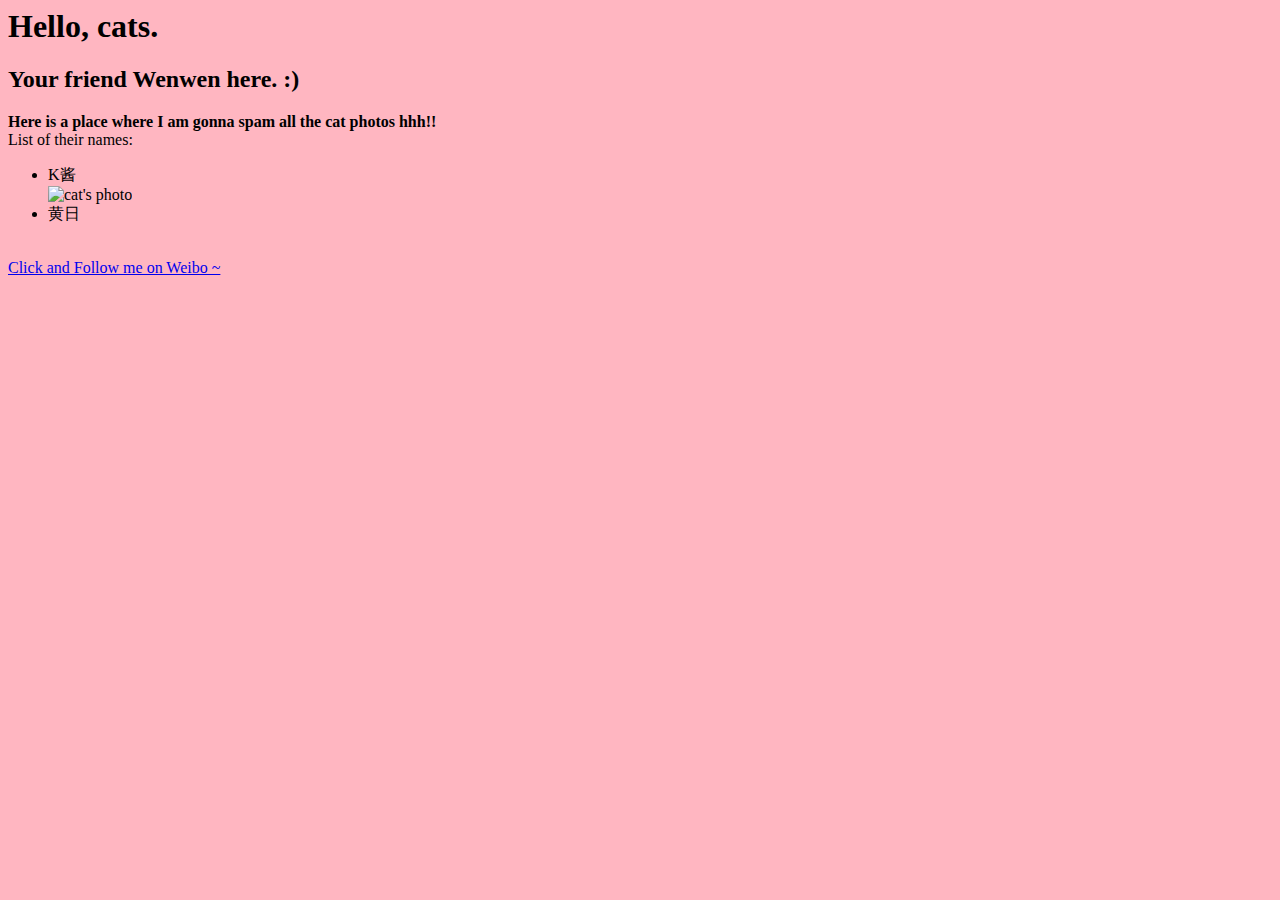
==== index.html @ dc43f4af "add a test index file" ====
<html>


  <head>
    <title> Meow The Prisident </title>
  </head>

  <body style = "background-color:#FFB6C1">
    <h1> Hello, cats. </h1>
    <h2> Your friend Wenwen here. :) </h2>

    <pr><b>Here is a place where I am gonna spam all the cat photos hhh!!</b>
    <br /> List of their names:
    <ul>
      <li>K酱</li>
      <img src="http://www.enpro-sh.com/uploads/allimg/170516/0G21H355-0.jpg" alt = "cat's photo">
      <li>黄日</li>
    </ul>
    <br /><a href="https://www.weibo.com/sicajessica/profile?rightmod=1&wvr=6&mod=personinfo" title="Wenwen's Weibo">Click and Follow me on Weibo ~</a></pr>
  </body>



</html>
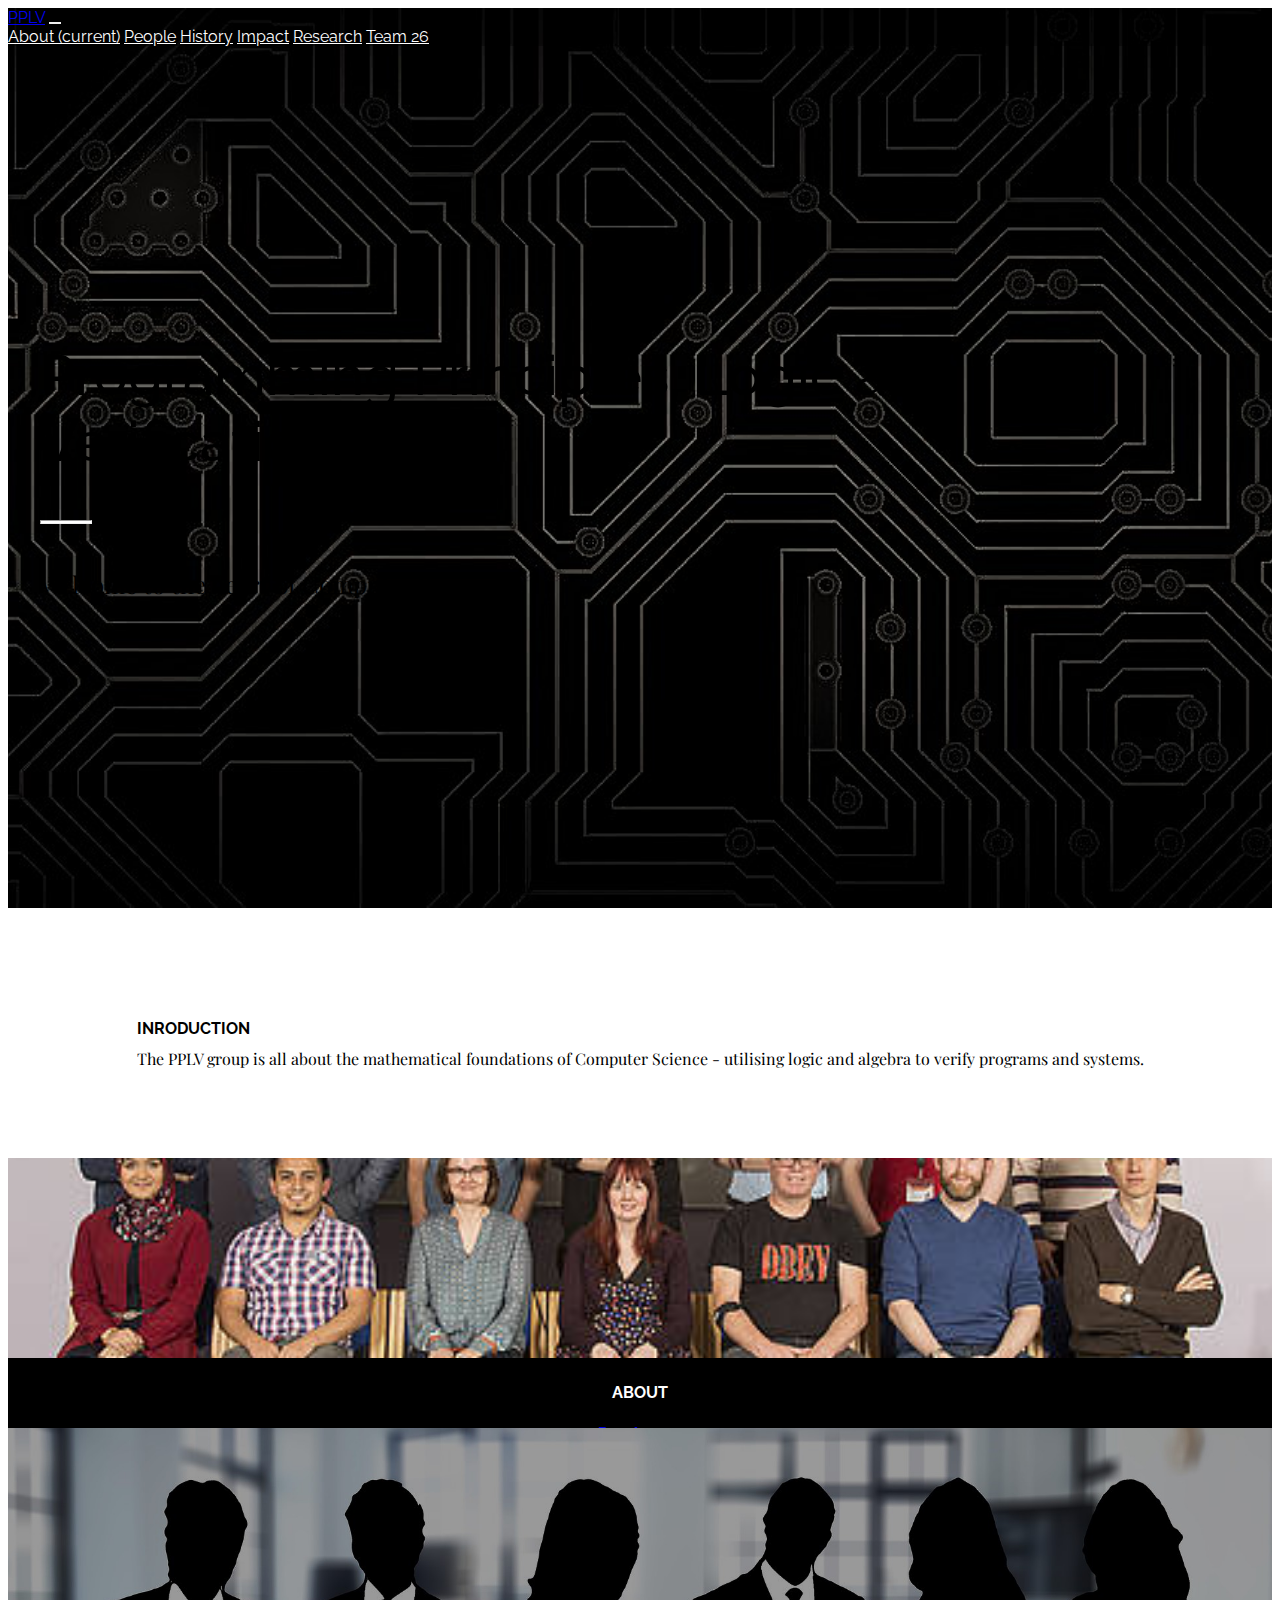
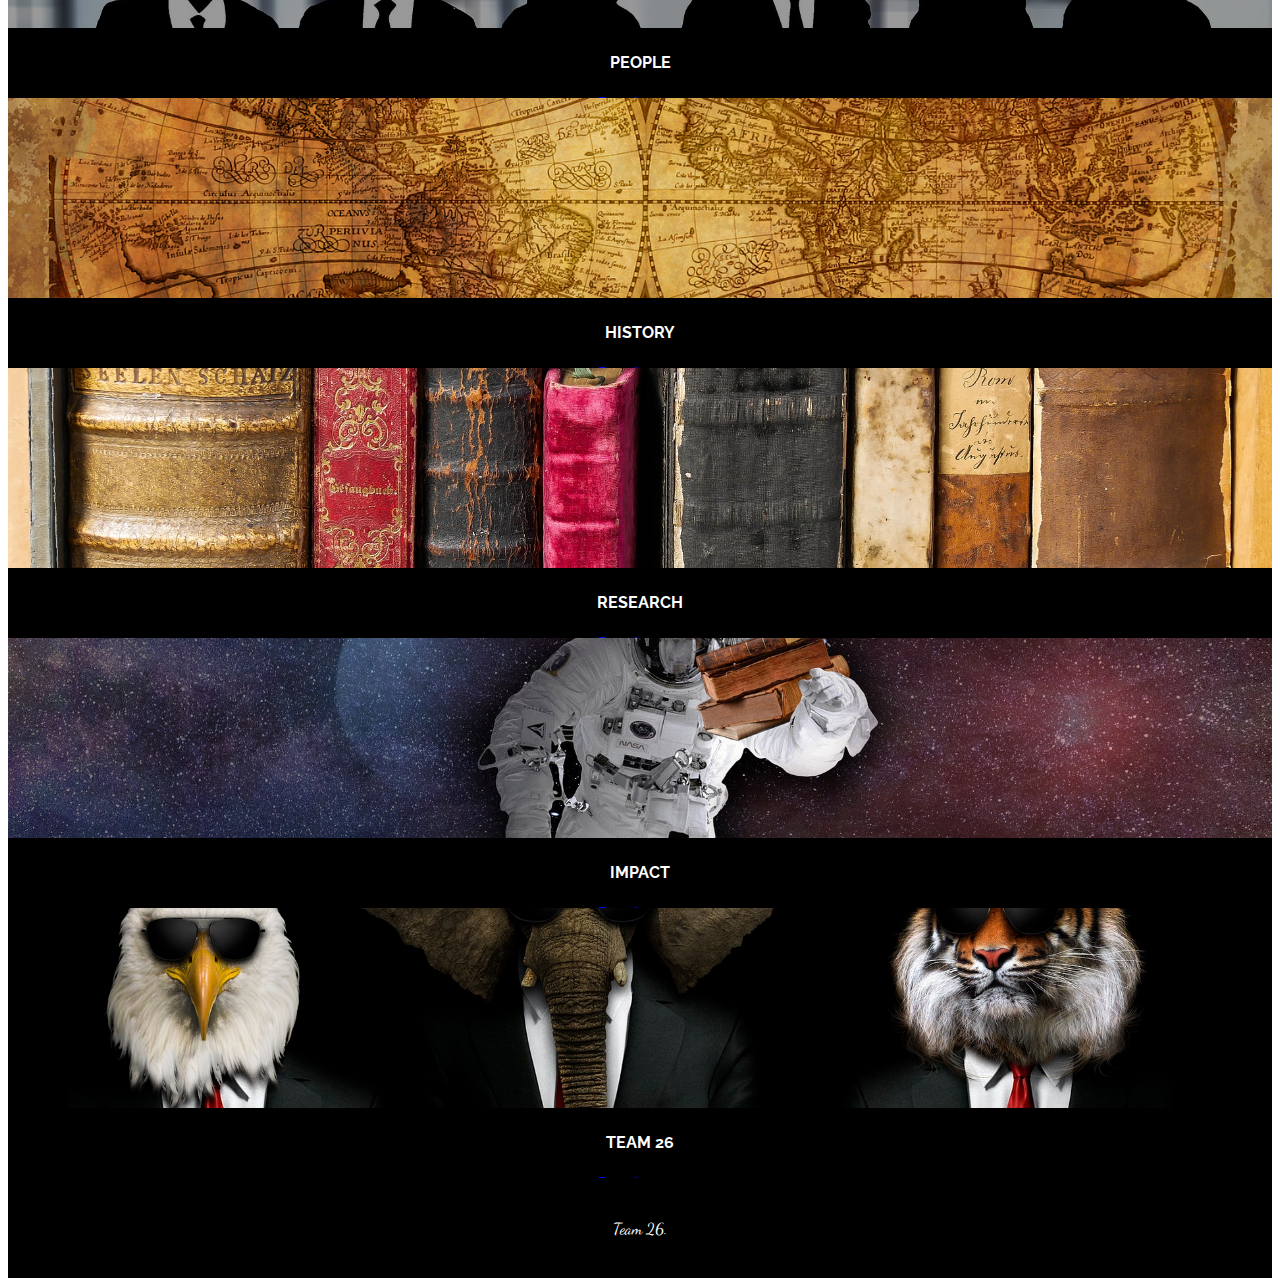
==== commit 32818617: "extracted files" ====
--- a/index.html
+++ b/index.html
@@ -1,24 +1,139 @@
+<!DOCTYPE html>
 <html>
 
+<head>
+  <meta charset="utf-8" />
+  <title>Programming Principles, Logic and Verification - Team 26</title>
+  <meta http-equiv="X-UA-Compatible" content="IE=edge" />
 
-  <head>
-    <title> Meow The Prisident </title>
-  </head>
+  <meta name="author" content="Team 26" />
+  <meta name="description" content="Team 26 Site for Programming Principles, Logic and Verification group." />
+  <meta name="keywords" content="programming principles, logic, verification, Team26, Engineering challenge, UCL" />
+  <meta name="viewport" content="width=device-width, initial-scale=1.0">
 
-  <body style = "background-color:#FFB6C1">
-    <h1> Hello, cats. </h1>
-    <h2> Your friend Wenwen here. :) </h2>
+  <!-- FONTS -->
+  <link href="https://fonts.googleapis.com/css?family=Dancing+Script|Playfair+Display:400,400i,700,700i,900,900i|Raleway:100,100i,200,200i,300,300i,400,400i,500,500i,600,600i,700,700i,800,800i,900,900i"
+    rel="stylesheet">
 
-    <pr><b>Here is a place where I am gonna spam all the cat photos hhh!!</b>
-    <br /> List of their names:
-    <ul>
-      <li>K酱</li>
-      <img src="http://www.enpro-sh.com/uploads/allimg/170516/0G21H355-0.jpg" alt = "cat's photo">
-      <li>黄日</li>
+  <link rel="stylesheet" href="https://maxcdn.bootstrapcdn.com/bootstrap/4.0.0-beta.2/css/bootstrap.min.css" integrity="sha384-PsH8R72JQ3SOdhVi3uxftmaW6Vc51MKb0q5P2rRUpPvrszuE4W1povHYgTpBfshb"
+    crossorigin="anonymous">
+  <link href="css/style.css" rel="stylesheet" type="text/css" />
+  <link href="css/responsive.css" rel="stylesheet" type="text/css" />
+</head>
+
+<body>
+  <div class="wrapper">
+    <div class="hero-image home-pic text-center" style="background-image: url(img/circuit.jpg);">
+      <nav class="navbar navbar-expand-sm navbar-dark">
+        <a class="navbar-brand" href="index.html">PPLV</a>
+        <button class="navbar-toggler" type="button" data-toggle="collapse" data-target="#navbarNavAltMarkup" aria-controls="navbarNavAltMarkup"
+          aria-expanded="false" aria-label="Toggle navigation">
+          <span class="navbar-toggler-icon"></span>
+      </button>
+        <div class="collapse navbar-collapse justify-content-start" id="navbarNavAltMarkup">
+          <div class="navbar-nav">
+            <a class="nav-item nav-link" href="about.html">About <span class="sr-only">(current)</span></a>
+            <a class="nav-item nav-link" href="people.html">People</a>
+            <a class="nav-item nav-link" href="history.html">History</a>
+            <a class="nav-item nav-link" href="impact.html">Impact</a>
+            <a class="nav-item nav-link" href="research.html">Research</a>
+            <a class="nav-item nav-link" href="team26.html">Team 26</a>
+          </div>
+        </div>
+      </nav>
+
+      <div class="aligner" style="height:244px;">
+        <header class="aligner-item text-white">
+          <h1 class="home-title">
+                        Programming Principles, Logic and Verification
+                    </h1>
+          <hr class="horizontal-divider" />
+          <h4 class="home-tagline">Welcome to the heart of Computer Science.</h4>
+        </header>
+      </div>
+    </div>
+
+    <div class="aligner text-center" style="height:250px;">
+      <div class="aligner-item">
+        <h4 class="intro-title">INRODUCTION</h4>
+        <p class="intro-text">
+          The PPLV group is all about the mathematical foundations of Computer Science - utilising logic and algebra to verify programs and systems.
+        </p>
+      </div>
+    </div>
+
+    <ul class="card-group text-center">
+      <li class="card card-wide">
+        <img class="card-img" src="img/pplv-team.jpg" alt="" />
+        <div class="card-image">
+          <!-- <video width="100%" controls><source src="vids/vid.mp4" type="video/ogg" /></video> -->
+        </div>
+        <div class="card-img-overlay">
+          <div class="aligner between">
+            <h4 class="card-title aligner-item">ABOUT</h4>
+            <a href="about.html" role="button" class="btn btn-outline-light">Read more</a>
+          </div>
+        </div>
+      </li>
+      <li class="card card-wide">
+        <img class="card-img" src="img/people.jpg" alt="" />
+        <div class="card-img-overlay">
+          <div class="aligner between">
+            <h4 class="card-title">PEOPLE</h4>
+            <a href="people.html" role="button" class="btn btn-outline-light">Read more</a>
+          </div>
+        </div>
+      </li>
+      <li class="card card-wide">
+        <img class="card-img" src="img/map.png" alt="" />
+        <div class="card-img-overlay">
+          <div class="aligner between">
+            <h4 class="card-title">HISTORY</h4>
+            <a href="history.html" role="button" class="btn btn-outline-light">Read more</a>
+          </div>
+        </div>
+      </li>
+      <li class="card card-wide">
+        <img class="card-img" src="img/books.jpg" alt="" />
+        <div class="card-img-overlay">
+          <div class="aligner between">
+            <h4 class="card-title">RESEARCH</h4>
+            <a href="research.html" role="button" class="btn btn-outline-light">Read more</a>
+          </div>
+        </div>
+      </li>
+      <li class="card card-wide">
+        <img class="card-img" src="img/astronaut.jpg" alt="" />
+        <div class="card-img-overlay">
+          <div class="aligner between">
+            <h4 class="card-title">IMPACT</h4>
+            <a href="impact.html" role="button" class="btn btn-outline-light">Read more</a>
+          </div>
+        </div>
+      </li>
+      <li class="card card-wide">
+        <img class="card-img" src="img/squad.jpg" alt="" />
+        <div class="card-img-overlay">
+          <div class="aligner between">
+            <h4 class="card-title">TEAM 26</h4>
+            <a href="team26.html" role="button" class="btn btn-outline-light">Read more</a>
+          </div>
+        </div>
+      </li>
     </ul>
-    <br /><a href="https://www.weibo.com/sicajessica/profile?rightmod=1&wvr=6&mod=personinfo" title="Wenwen's Weibo">Click and Follow me on Weibo ~</a></pr>
-  </body>
+  </div>
+  <div class="aligner text-center footer">
+    <!-- Site logo -->
+    <p class="aligner-item footer-text">Team 26.</p>
+  </div>
 
-
+  <script src="https://code.jquery.com/jquery-3.2.1.slim.min.js" integrity="sha384-KJ3o2DKtIkvYIK3UENzmM7KCkRr/rE9/Qpg6aAZGJwFDMVNA/GpGFF93hXpG5KkN"
+    crossorigin="anonymous"></script>
+  <script src="https://cdnjs.cloudflare.com/ajax/libs/popper.js/1.12.3/umd/popper.min.js" integrity="sha384-vFJXuSJphROIrBnz7yo7oB41mKfc8JzQZiCq4NCceLEaO4IHwicKwpJf9c9IpFgh"
+    crossorigin="anonymous"></script>
+  <script src="https://maxcdn.bootstrapcdn.com/bootstrap/4.0.0-beta.2/js/bootstrap.min.js" integrity="sha384-alpBpkh1PFOepccYVYDB4do5UnbKysX5WZXm3XxPqe5iKTfUKjNkCk9SaVuEZflJ"
+    crossorigin="anonymous"></script>
+  <script src="js/script.js" type="text/javascript" charset="utf-8"></script>
+</body>
 
 </html>
--- a/css/style.css
+++ b/css/style.css
@@ -0,0 +1,489 @@
+/***********************************************************
+GENERAL
+***********************************************************/
+
+html, body {
+  min-height: 100vh;
+  min-width: 300px;
+  overflow-x: hidden;
+  -ms-overflow-x: hidden;
+}
+
+body {
+  display: flex;
+  display: -webkit-flex;
+  display: -moz-flex;
+  display: -ms-flex;
+  flex-direction: column;
+}
+
+.wrapper {
+  flex: 1;
+  -webkit-flex: 1;
+  -ms-flex: 1;
+  -moz-flex: 1;
+}
+
+sup {
+  font-family: 'Playfair Display', serif;
+  font-weight: 400;
+  font-size: 1rem;
+}
+
+
+/***********************************************************
+NAVIGATION
+***********************************************************/
+
+.navbar {
+  background-color: rgba(0, 0, 0, 0.4);
+  font-family: 'Raleway', sans-serif;
+}
+
+.navbar-collapse {
+  background: none;
+  position: initial;
+}
+
+.navbar-toggler {
+  border: none;
+  outline: none !important;
+}
+
+.nav-item, .nav-link {
+  color: white !important;
+}
+
+.active {
+  font-weight: 700;
+}
+
+
+/***********************************************************
+LAYOUT
+***********************************************************/
+
+.horizontal-divider {
+  display: none;
+  width: 50px;
+  background-color: white;
+  height: 2px;
+}
+
+.profile-divider {
+  height: 1px;
+  width: 90%;
+  margin: 20px auto;
+}
+
+.aligner {
+  display: flex;
+  display: -webkit-flex;
+  display: -moz-flex;
+  display: -ms-flex;
+  align-items: center;
+  -webkit-align-items: center;
+  justify-content: center;
+  -webkit-justify-content: center;
+  -moz-justify-content: center;
+  -ms-justify-content: center;
+  flex-direction: column;
+  -webkit-flex-direction: column;
+  -moz-flex-direction: column;
+  -ms-flex-direction: column;
+  height: 244px;
+}
+
+.aligner-item {
+  max-width: 95%;
+}
+
+.between {
+  height: 100%;
+  justify-content: center !important;
+  -webkit-justify-content: center !important;
+  -moz-justify-content: center !important;
+  -ms-justify-content: center !important;
+  /* space-between */
+}
+
+.card-group {
+  padding: 0;
+  margin: 0;
+}
+
+.card-body p {
+  font-family: 'Playfair Display', serif;
+}
+
+.card-img, .card {
+  border: none;
+  border-radius: unset;
+  -webkit-border-radius: unset;
+  -moz-border-radius: unset;
+  -ms-border-radius: unset;
+}
+
+.card-img {
+  background-color: black;
+  object-fit: cover;
+  height: 200px;
+  width: 100%;
+}
+
+.card-title {
+  font-weight: 700;
+}
+
+.card-wide {
+  margin: 0 !important;
+  width: 100%;
+  height: 30vh;
+  min-height: 200px;
+  background-color: black;
+  color: white;
+  font-family: 'Raleway', sans-serif !important;
+}
+
+.people-wrapper {
+  max-width: 1000px !important;
+  margin: 30px auto;
+}
+
+.people {
+  display: flex;
+  display: -webkit-flex;
+  display: -moz-flex;
+  display: -ms-flex;
+  flex-direction: column;
+  -webkit-flex-direction: column;
+  -moz-flex-direction: column;
+  -ms-flex-direction: column;
+}
+
+.staff {
+  text-align: center;
+  margin-bottom: 30px;
+}
+
+.references {
+  height: auto;
+  border-top: 1px solid #ccc;
+}
+
+.reference-list {
+  margin: 45px auto 30px;
+  max-width: 700px;
+  text-align: left;
+  font-family: inherit;
+}
+
+.auto-height {
+  height: auto;
+}
+
+.width90 {
+  padding: 0;
+  width: 90%;
+  max-width: 700px;
+}
+
+
+/***********************************************************
+CONTENT
+***********************************************************/
+
+.home-title {
+  font-size: 1.5rem;
+  font-family: 'Raleway', sans-serif;
+  font-weight: 500;
+}
+
+.home-tagline {
+  display: none;
+  font-family: 'Playfair Display', serif;
+  font-weight: 400;
+  font-size: 1.5rem;
+}
+
+.intro-title {
+  margin-bottom: 10px;
+  font-family: 'Raleway', sans-serif;
+  font-weight: 700;
+}
+
+.intro-text {
+  margin: 0;
+  font-family: 'Playfair Display', serif;
+}
+
+.page-title {
+  font-size: 1.5rem;
+  font-family: 'Raleway', sans-serif;
+  font-weight: 500;
+}
+
+.content-title {
+  font-family: 'Raleway', sans-serif;
+  font-weight: 700;
+  margin: 45px 0;
+}
+
+.content-text {
+  margin: 45px auto 30px;
+  text-align: left;
+  line-height: 1.6rem;
+  font-family: 'Playfair Display', serif;
+}
+
+.profile-name {
+  font-family: 'Raleway', sans-serif;
+  font-weight: 700;
+  margin: 10px auto 5px;
+  max-width: 700px;
+}
+
+.profile-title {
+  font-family: 'Raleway', sans-serif;
+  font-weight: 700;
+  margin: 0 auto;
+  max-width: 700px;
+}
+
+.profile-text {
+  margin: 15px auto 0;
+  max-width: 700px;
+  line-height: 1.6rem;
+  font-family: 'Playfair Display', serif;
+}
+
+.staff h3 {
+  font-size: 24px;
+  margin-bottom: 5px;
+  color: black;
+}
+
+.staff p {
+  margin: 0 auto 30px;
+  width: 90%;
+}
+
+.staff .role {
+  color: black;
+  margin-bottom: 30px;
+  font-weight: normal;
+  display: inline-block;
+}
+
+.research-title {
+  color: black;
+}
+
+.reference-title {
+  font-family: 'Raleway', sans-serif;
+  font-weight: 700;
+  margin: 45px auto;
+}
+
+
+/***********************************************************
+MEDIA
+***********************************************************/
+
+.hero-image {
+  background-color: black;
+  /* Insert Hero image here */
+  background-size: cover;
+  -webkit-background-size: cover;
+  -moz-background-size: cover;
+  -ms-background-size: cover;
+  background-position: center;
+  height: 300px;
+}
+
+.lower {
+  background-position: 50% 20% !important;
+}
+
+.auto-wide {
+  position: absolute;
+  left: 0;
+  right: 0;
+  top: 0;
+  height: 100%;
+  width: auto !important;
+  bottom: 0;
+  margin: 0 auto;
+}
+
+.caption {
+  font-family: 'Raleway', sans-serif;
+  font-size: 0.8rem;
+  font-weight: 400;
+  padding: 2px 8px;
+  color: black;
+  margin: 0 auto;
+}
+
+.staff-img {
+  width: 150px;
+  margin-bottom: 20px;
+  -webkit-border-radius: 50%;
+  -moz-border-radius: 50%;
+  -ms-border-radius: 50%;
+  border-radius: 50%;
+}
+
+.video-wrapper {
+  position: relative;
+  width: 100%;
+  height: 0px;
+  margin: 0 auto;
+  padding-bottom: 56.25%;
+}
+
+.youtube-video {
+  position: absolute;
+  left: 0;
+  top: 0;
+  width: 100%;
+  height: 100%
+}
+
+.transparent {
+  background-color: transparent !important;
+}
+
+
+/***********************************************************
+FOOTER
+***********************************************************/
+
+.footer {
+  height: 100px;
+  width: 100%;
+  background-color: black;
+  color: white;
+}
+
+.footer-text {
+  margin: 0;
+  font-family: 'Dancing Script', cursive;
+}
+
+
+/***********************************************************
+FEATURES
+***********************************************************/
+
+#accordion {
+  margin: 20px auto 45px;
+  width: 95%;
+  max-width: 700px;
+  color: black;
+}
+
+.btn {
+  border-radius: unset !important;
+  -webki-border-radius: unset !important;
+  -moz-border-radius: unset !important;
+  -ms-border-radius: unset !important;
+  border-width: 2px;
+  font-weight: 700;
+}
+
+.carousel {
+  height: 50vh;
+  min-height: 300px;
+  width: 100%;
+  max-width: 700px;
+  margin: 15px auto 0;
+  background-color: black;
+}
+
+.carousel-inner {
+  height: 100%;
+}
+
+.carousel-item {
+  width: 100%;
+  height: 100%;
+}
+
+
+/***********************************************************
+HISTORY
+***********************************************************/
+
+.history-container {
+  background: none;
+  width: 80%;
+  margin: 0 auto;
+  overflow: auto;
+  padding: 2%;
+  color: black;
+}
+
+.timeline-container {
+  display: flex;
+  display: -webkit-flex;
+  display: -moz-flex;
+  display: -ms-flex;
+  flex-direction: row;
+  -webkit-flex-direction: row;
+  -moz-flex-direction: row;
+  -ms-flex-direction: row;
+  justify-content: center;
+  -webkit-justify-content: center;
+  -moz-justify-content: center;
+  -ms-justify-content: center;
+}
+
+.right-content, .left-content {
+  float: left;
+  display: block;
+  width: 40%;
+  padding: 1% 2%;
+}
+
+.left-content {
+  border-right: 5px dotted #666;
+  text-align: right;
+}
+
+.right-content div {
+  margin: 150px 0 0;
+}
+
+.left-content div {
+  margin: 80px 0 150px;
+}
+
+.timeline-date {
+  font-family: 'Raleway', sans-serif;
+  margin-bottom: 0;
+  font-weight: 700;
+  font-size: 1.3rem;
+}
+
+.timeline-content {
+  font-family: 'Playfair Display', serif;
+  margin: 0;
+  font-size: 1rem;
+}
+
+.history-section {
+  -webkit-transition: all 0.7s ease-in-out;
+  -moz-transition: all 0.7 ease-in-out;
+  -ms-transition: all 0.7s ease-in-out;
+  -o-transition: all 0.7s ease-in-out;
+  transition: all 0.7s ease-in-out;
+}
+
+.left-content .more-padding {
+  padding-right: 100px;
+}
+
+.right-content .more-padding {
+  padding-left: 100px;
+}
--- a/css/responsive.css
+++ b/css/responsive.css
@@ -0,0 +1,56 @@
+@media screen and (min-width: 576px) {
+  .card-group, .card-wide {
+    flex: 1 0 100% !important;
+    -webkit-flex: 1 0 100% !important;
+    -moz-flex: 1 0 100% !important;
+    -ms-flex: 1 0 100% !important;
+  }
+  .home-pic {
+    height: 100vh;
+  }
+  .home-pic .aligner {
+    height: calc(100vh - 56px) !important;
+  }
+  .home-title {
+    font-size: 3.5rem !important;
+  }
+  .home-tagline {
+    display: block !important;
+  }
+  .horizontal-divider {
+    display: inline-block !important;
+  }
+  .page-title {
+    font-size: 2.5rem !important;
+  }
+}
+
+@media screen and (min-width: 990px) {
+  .card-group, .card-wide {
+    flex: 1 0 33.333% !important;
+    -webkit-flex: 1 0 33.333% !important;
+    -moz-flex: 1 0 33.333% !important;
+    -ms-flex: 1 0 33.333% !important;
+  }
+  .card-group, .people li {
+    flex: 1 0 50% !important;
+    -webkit-flex: 1 0 50% !important;
+    -moz-flex: 1 0 50% !important;
+    -ms-flex: 1 0 50% !important;
+  }
+  .people {
+    flex-direction: unset !important;
+    -webkit-flex: unset !important;
+    -moz-flex: unset !important;
+    -ms-flex: unset !important;
+  }
+  .people li {
+    padding: 18px 5px;
+  }
+  .profile-divider {
+    display: none;
+  }
+  .people-pic {
+    height: 100% !important;
+  }
+}
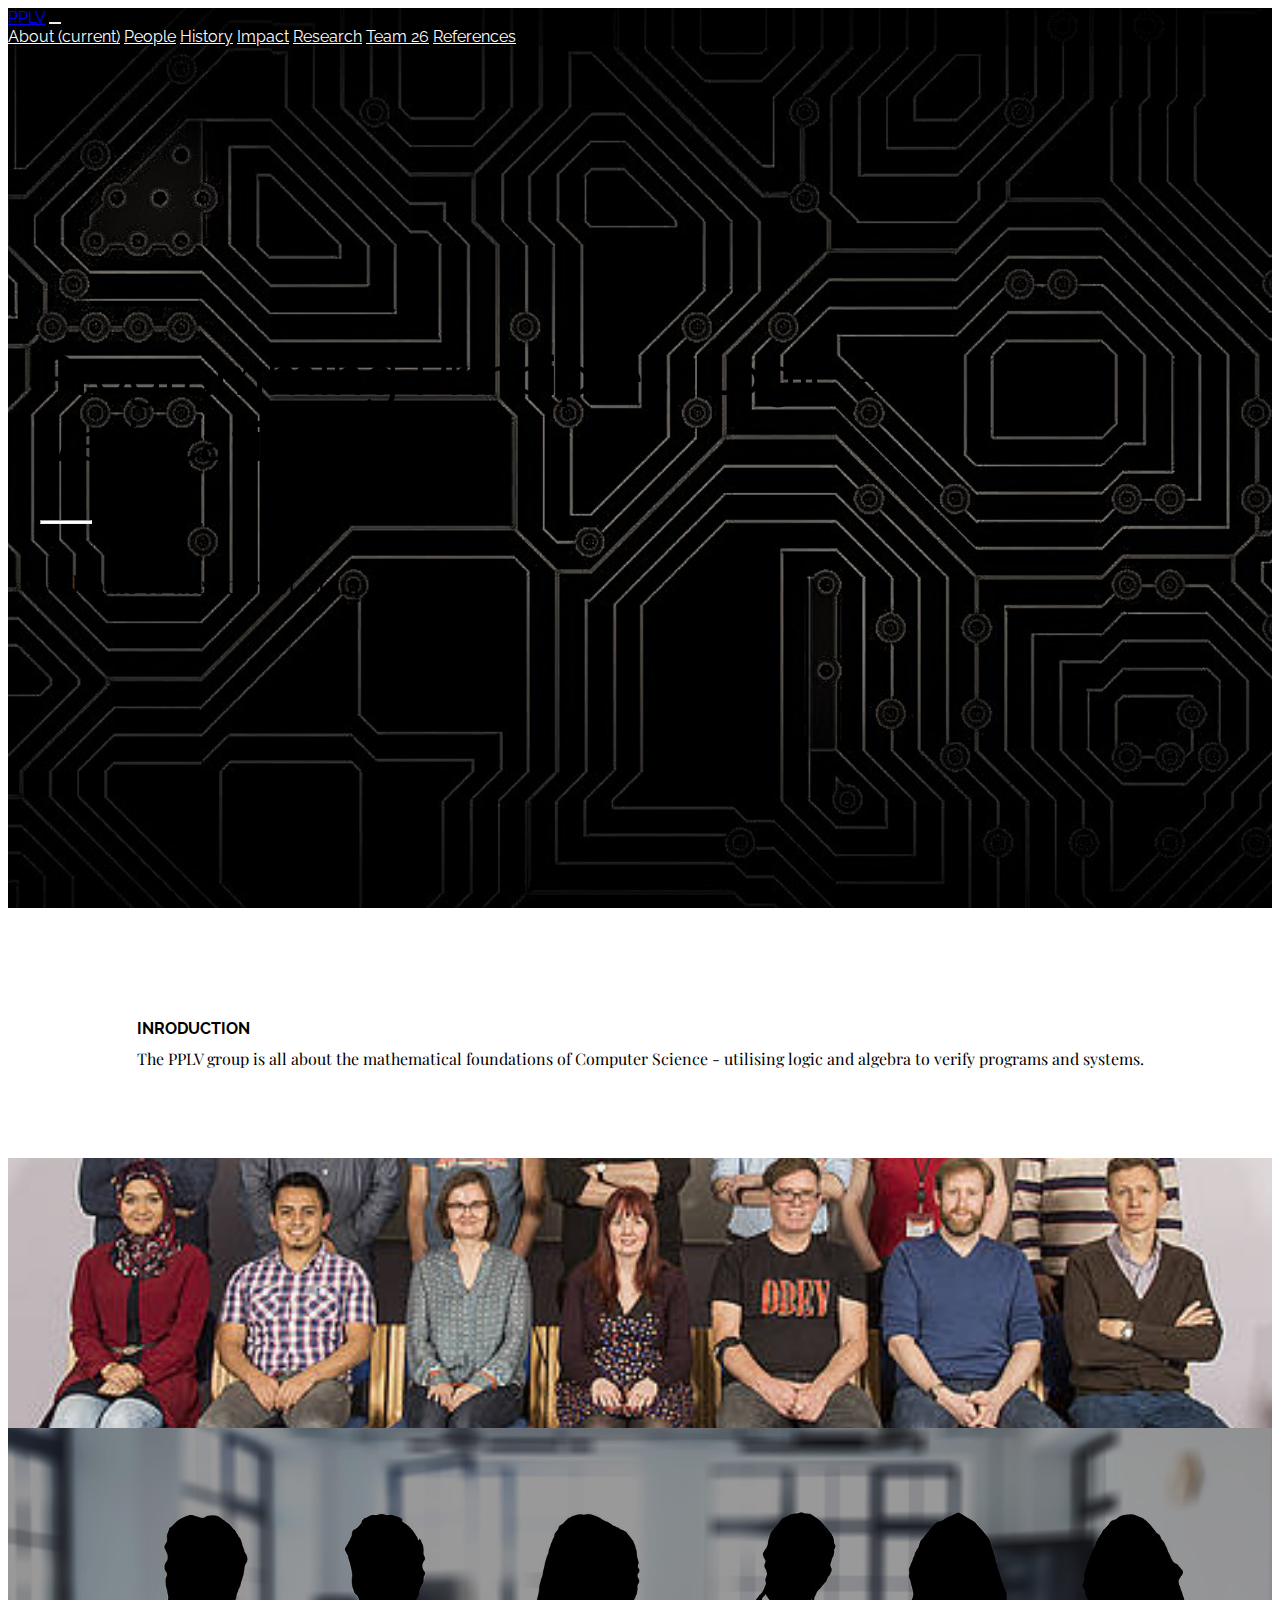
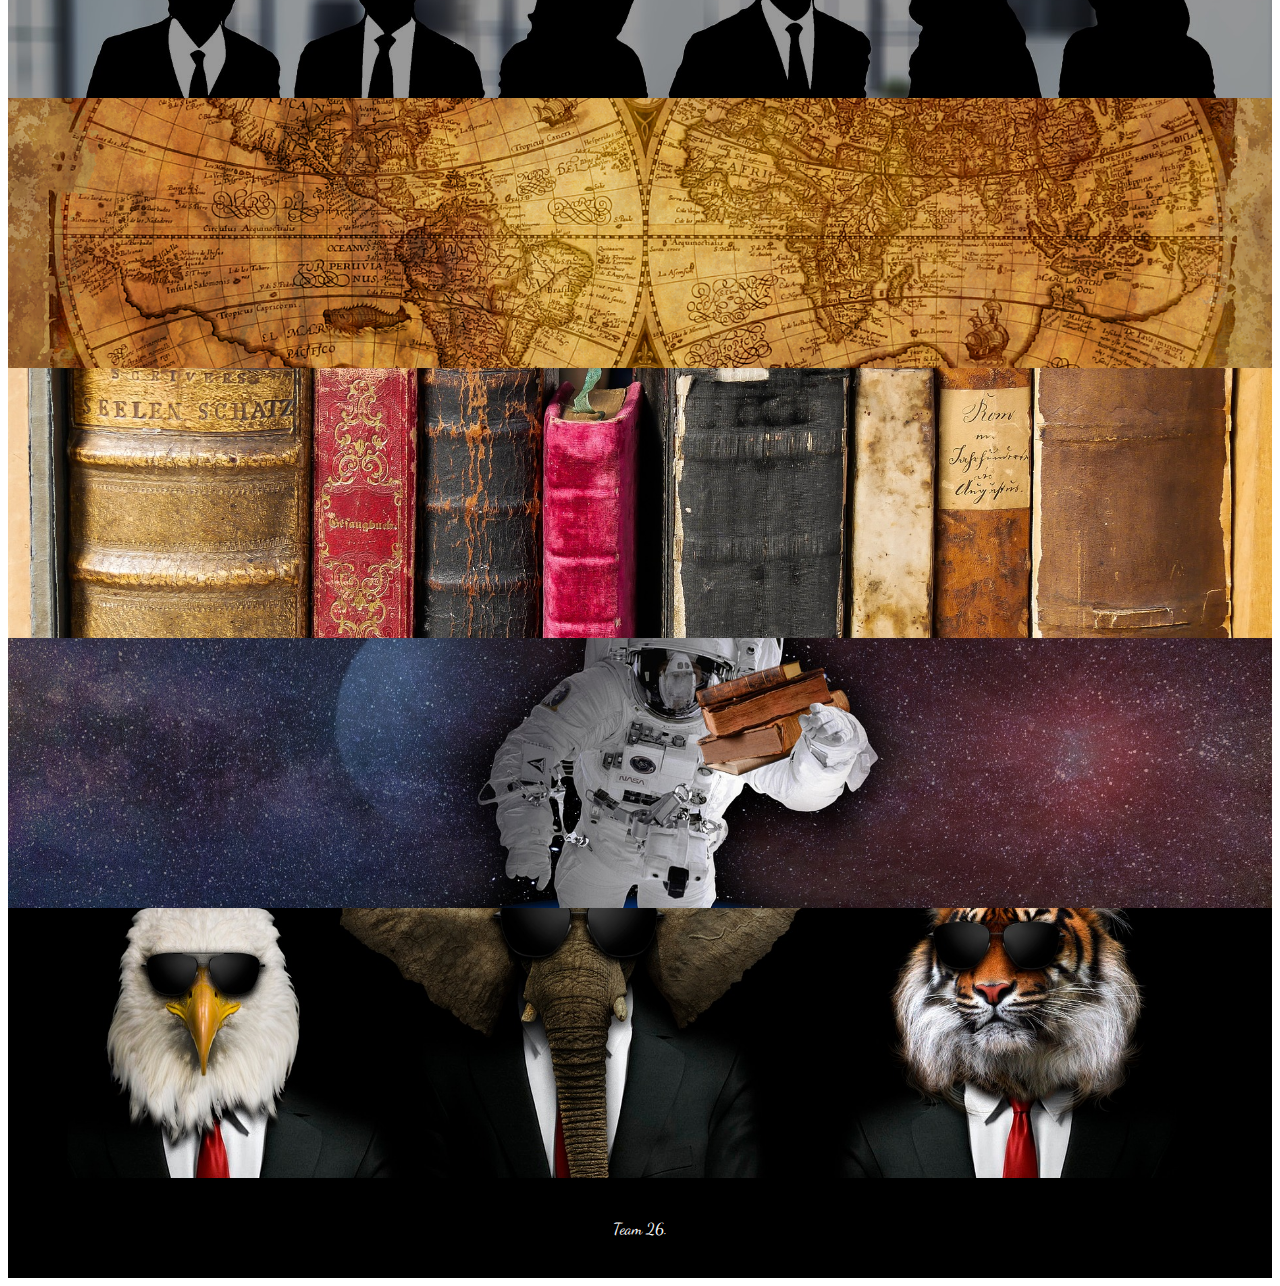
==== commit 58ccb5ba: "modified for the new reference page" ====
--- a/index.html
+++ b/index.html
@@ -38,6 +38,8 @@
             <a class="nav-item nav-link" href="impact.html">Impact</a>
             <a class="nav-item nav-link" href="research.html">Research</a>
             <a class="nav-item nav-link" href="team26.html">Team 26</a>
+            <a class="nav-item nav-link" href="references.html">References</a>
+
           </div>
         </div>
       </nav>
--- a/css/responsive.css
+++ b/css/responsive.css
@@ -54,3 +54,9 @@
     height: 100% !important;
   }
 }
+
+@media screen and (min-width: 1200px) {
+  .card-img {
+    height: 100% !important;
+  }
+}
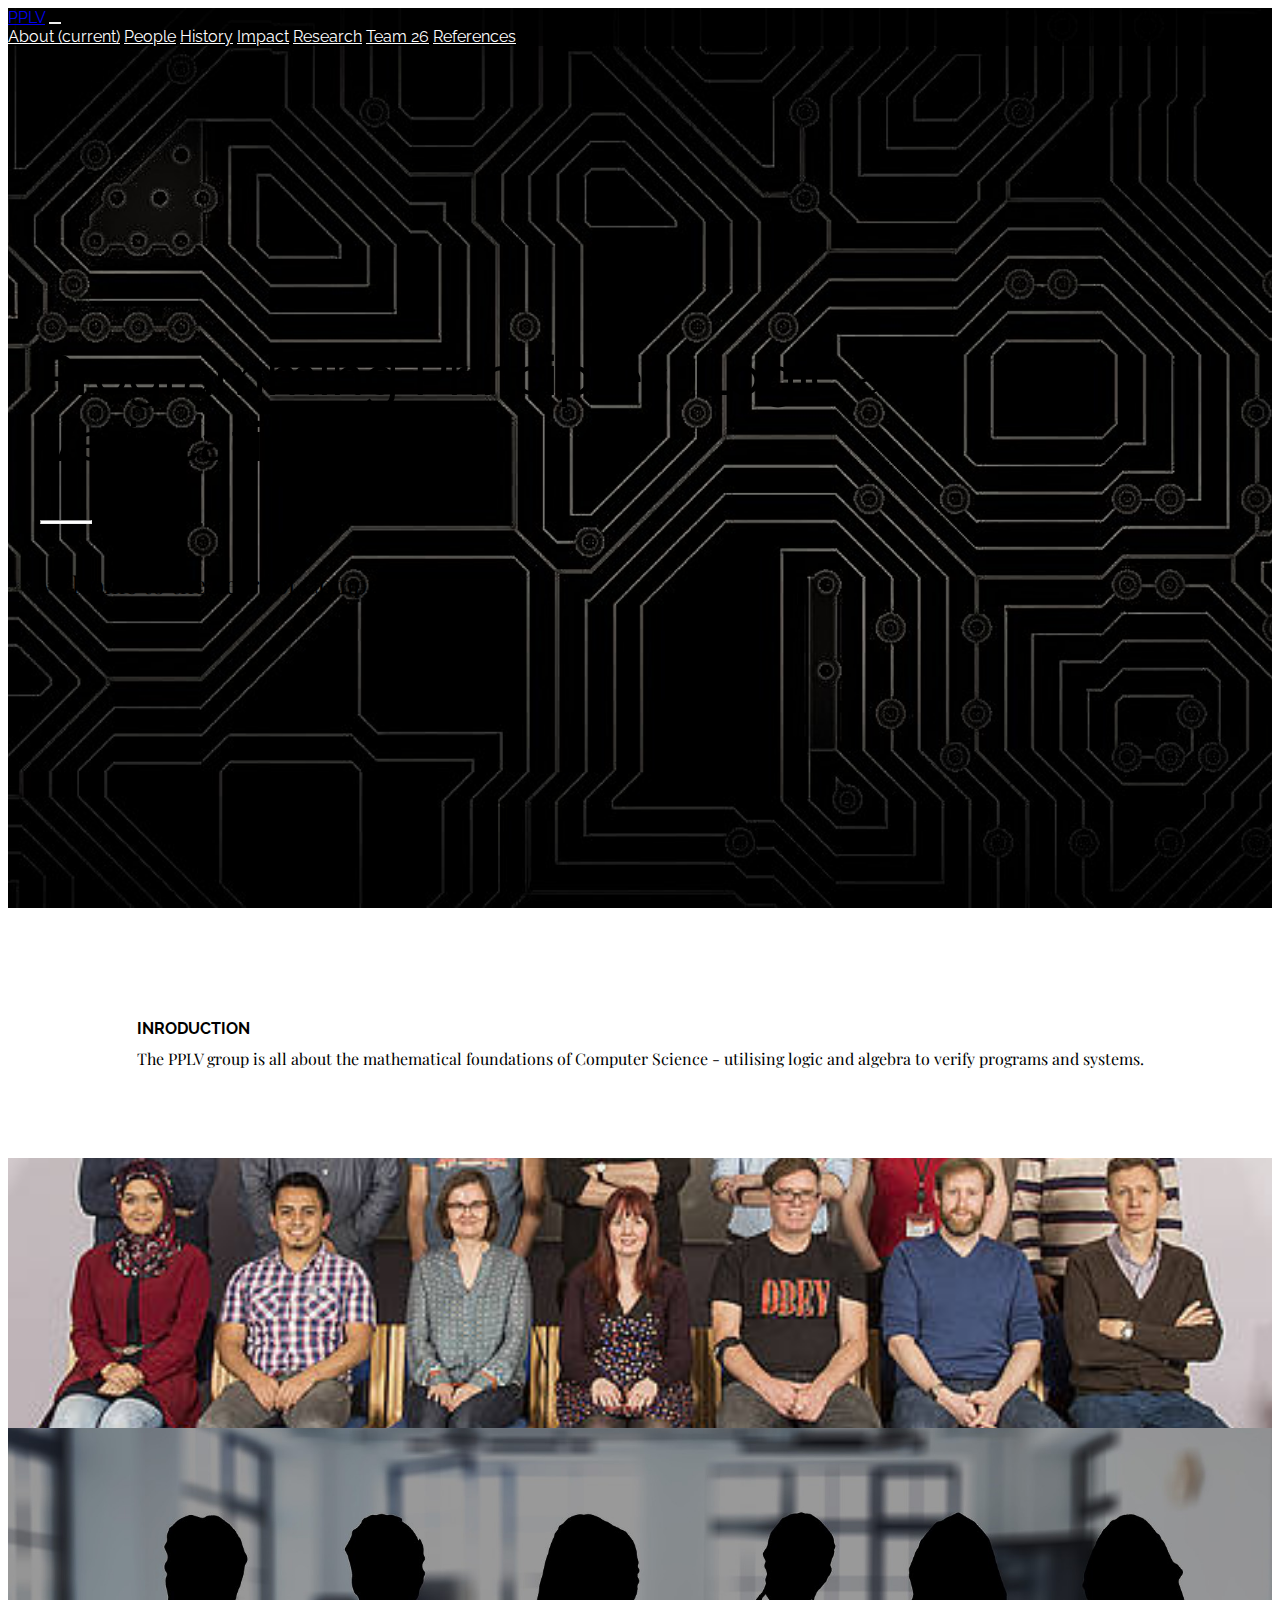
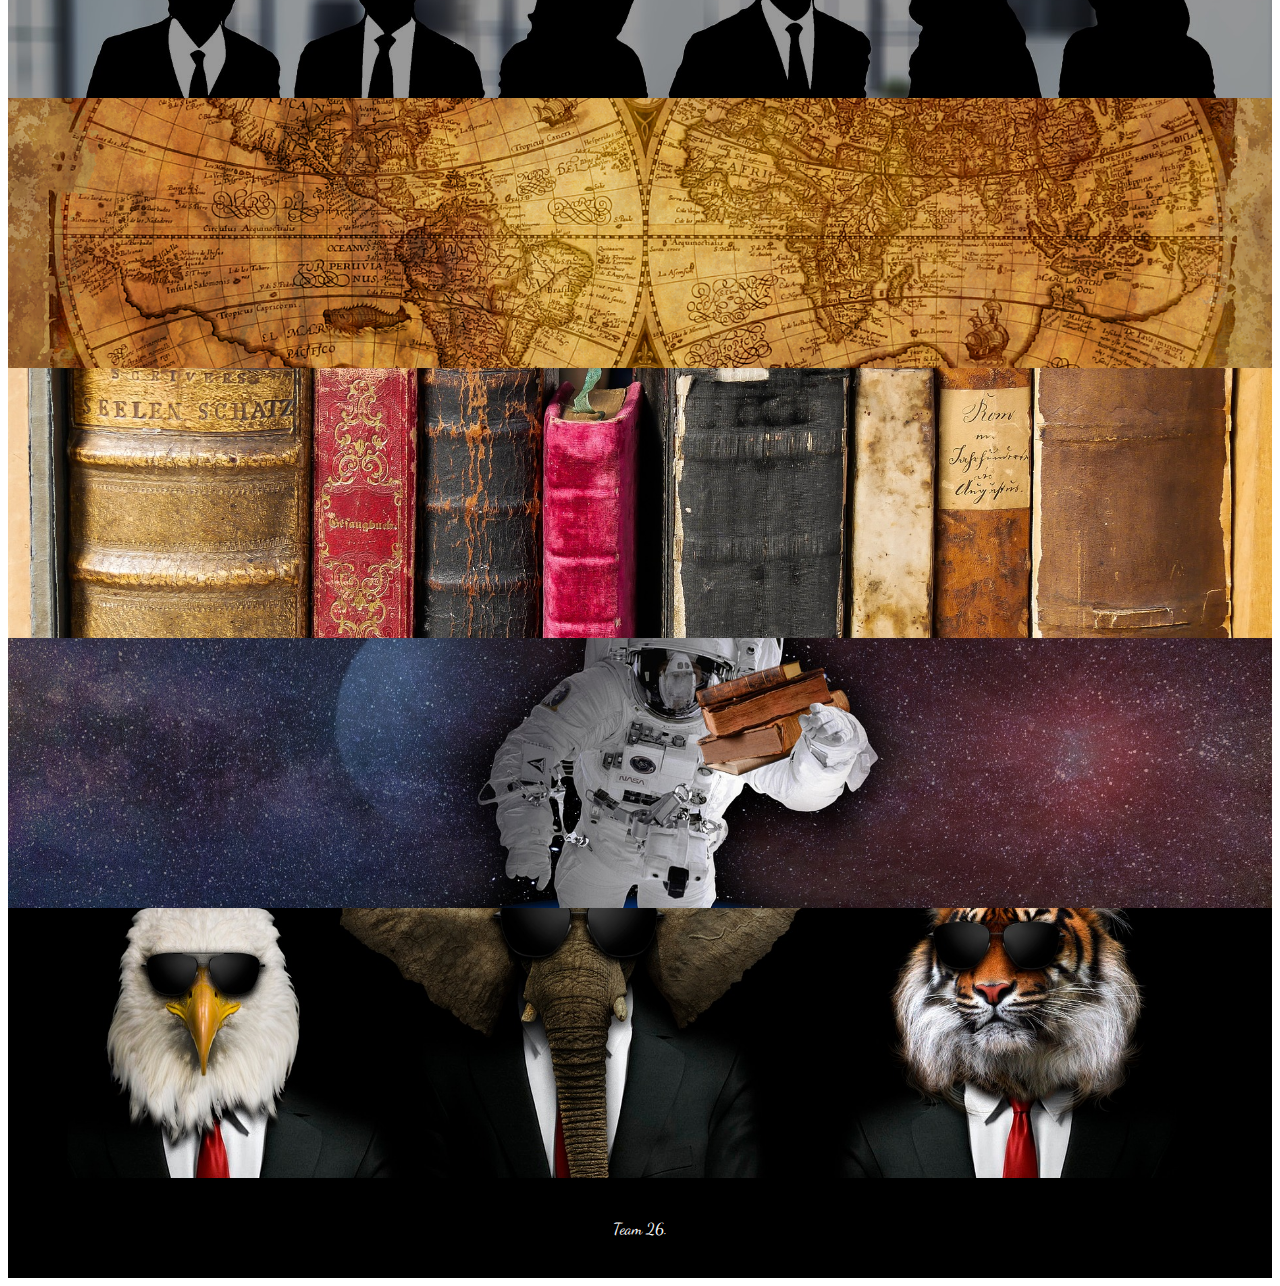
==== commit e67f7104: "gdafdsas" ====
--- a/index.html
+++ b/index.html
@@ -19,6 +19,13 @@
     crossorigin="anonymous">
   <link href="css/style.css" rel="stylesheet" type="text/css" />
   <link href="css/responsive.css" rel="stylesheet" type="text/css" />
+  <style>
+    @media screen and (min-width: 1200px) {
+      .card-img {
+        height: 100% !important;
+      }
+    }
+  </style>
 </head>
 
 <body>
@@ -59,7 +66,8 @@
       <div class="aligner-item">
         <h4 class="intro-title">INRODUCTION</h4>
         <p class="intro-text">
-          The PPLV group is all about the mathematical foundations of Computer Science - utilising logic and algebra to verify programs and systems.
+          The PPLV group is all about the mathematical foundations of Computer Science - utilising logic and algebra to verify programs
+          and systems.
         </p>
       </div>
     </div>
--- a/css/style.css
+++ b/css/style.css
@@ -36,7 +36,7 @@
 ***********************************************************/
 
 .navbar {
-  background-color: rgba(0, 0, 0, 0.4);
+  background-color: rgba(0, 0, 0, 0.7);
   font-family: 'Raleway', sans-serif;
 }
 
@@ -169,6 +169,8 @@
 .references {
   height: auto;
   border-top: 1px solid #ccc;
+  width: 90%;
+  margin: 0 auto;
 }
 
 .reference-list {
--- a/css/responsive.css
+++ b/css/responsive.css
@@ -54,9 +54,3 @@
     height: 100% !important;
   }
 }
-
-@media screen and (min-width: 1200px) {
-  .card-img {
-    height: 100% !important;
-  }
-}
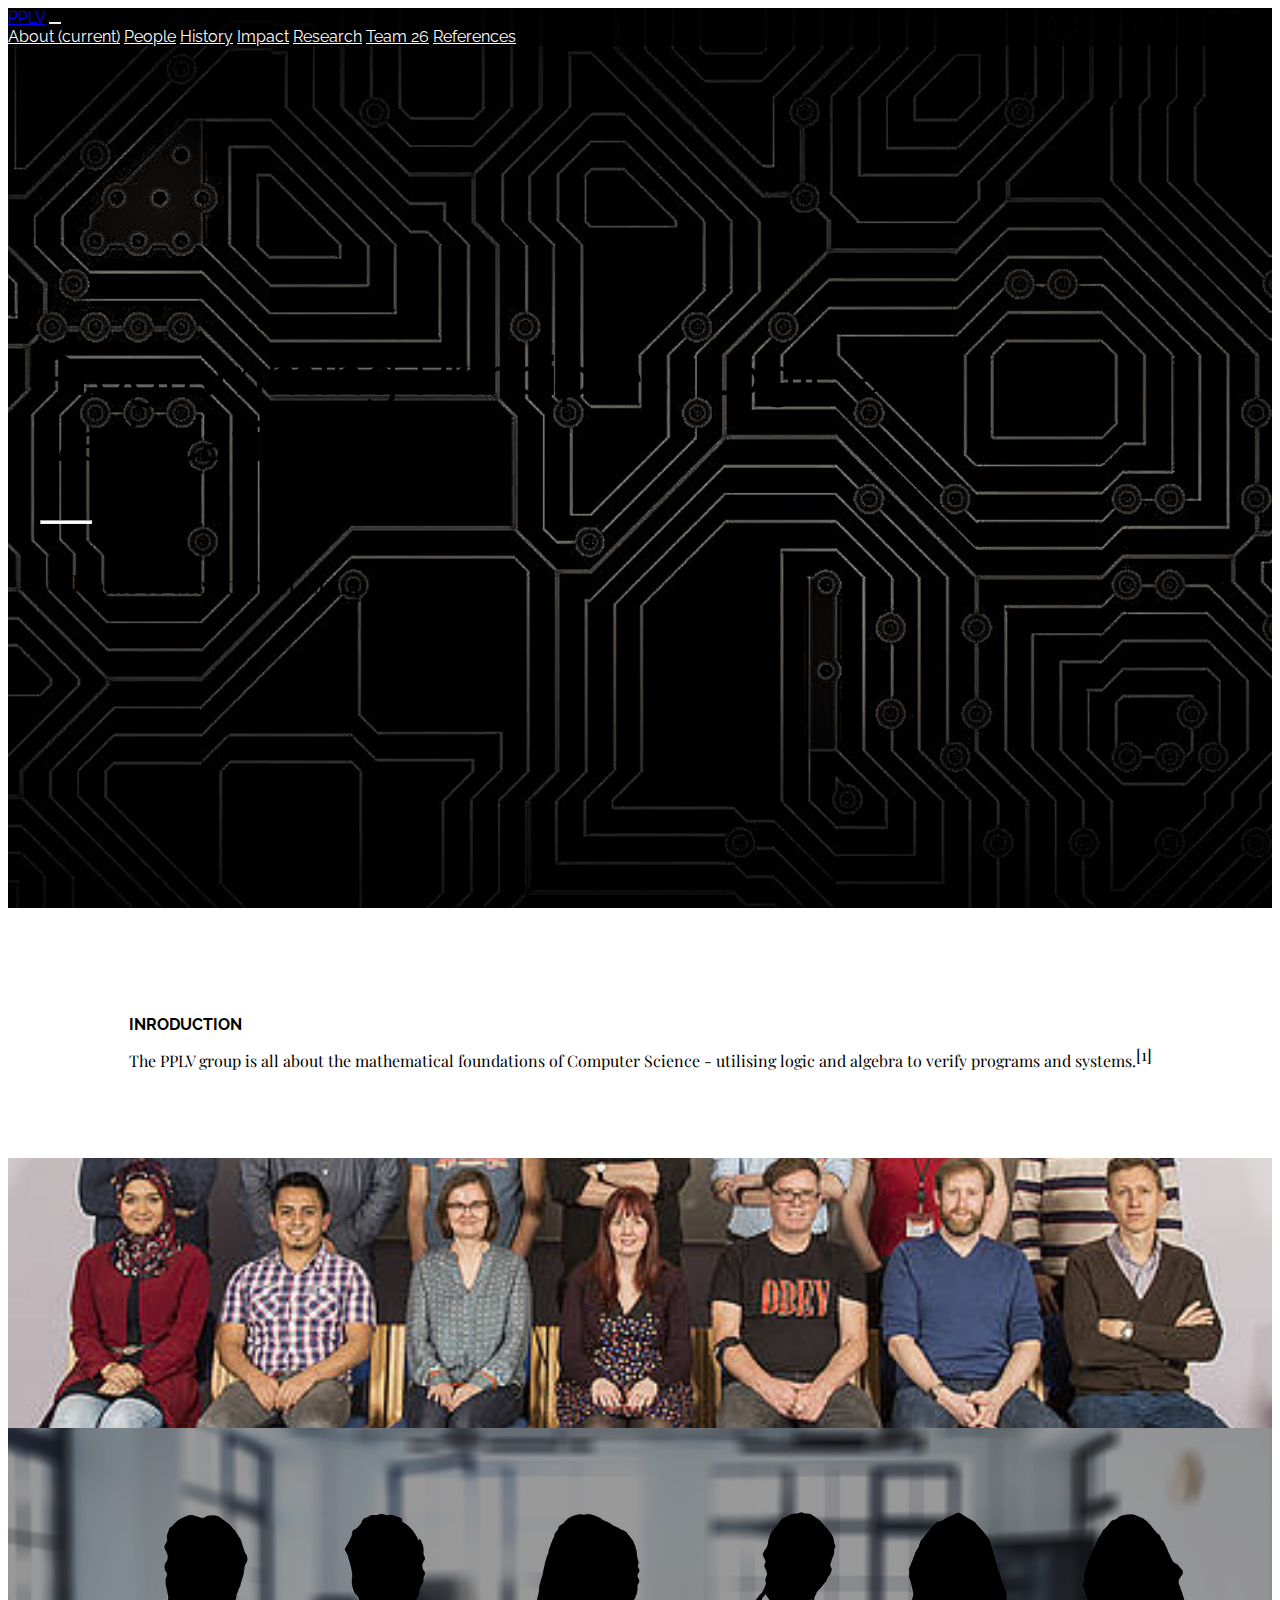
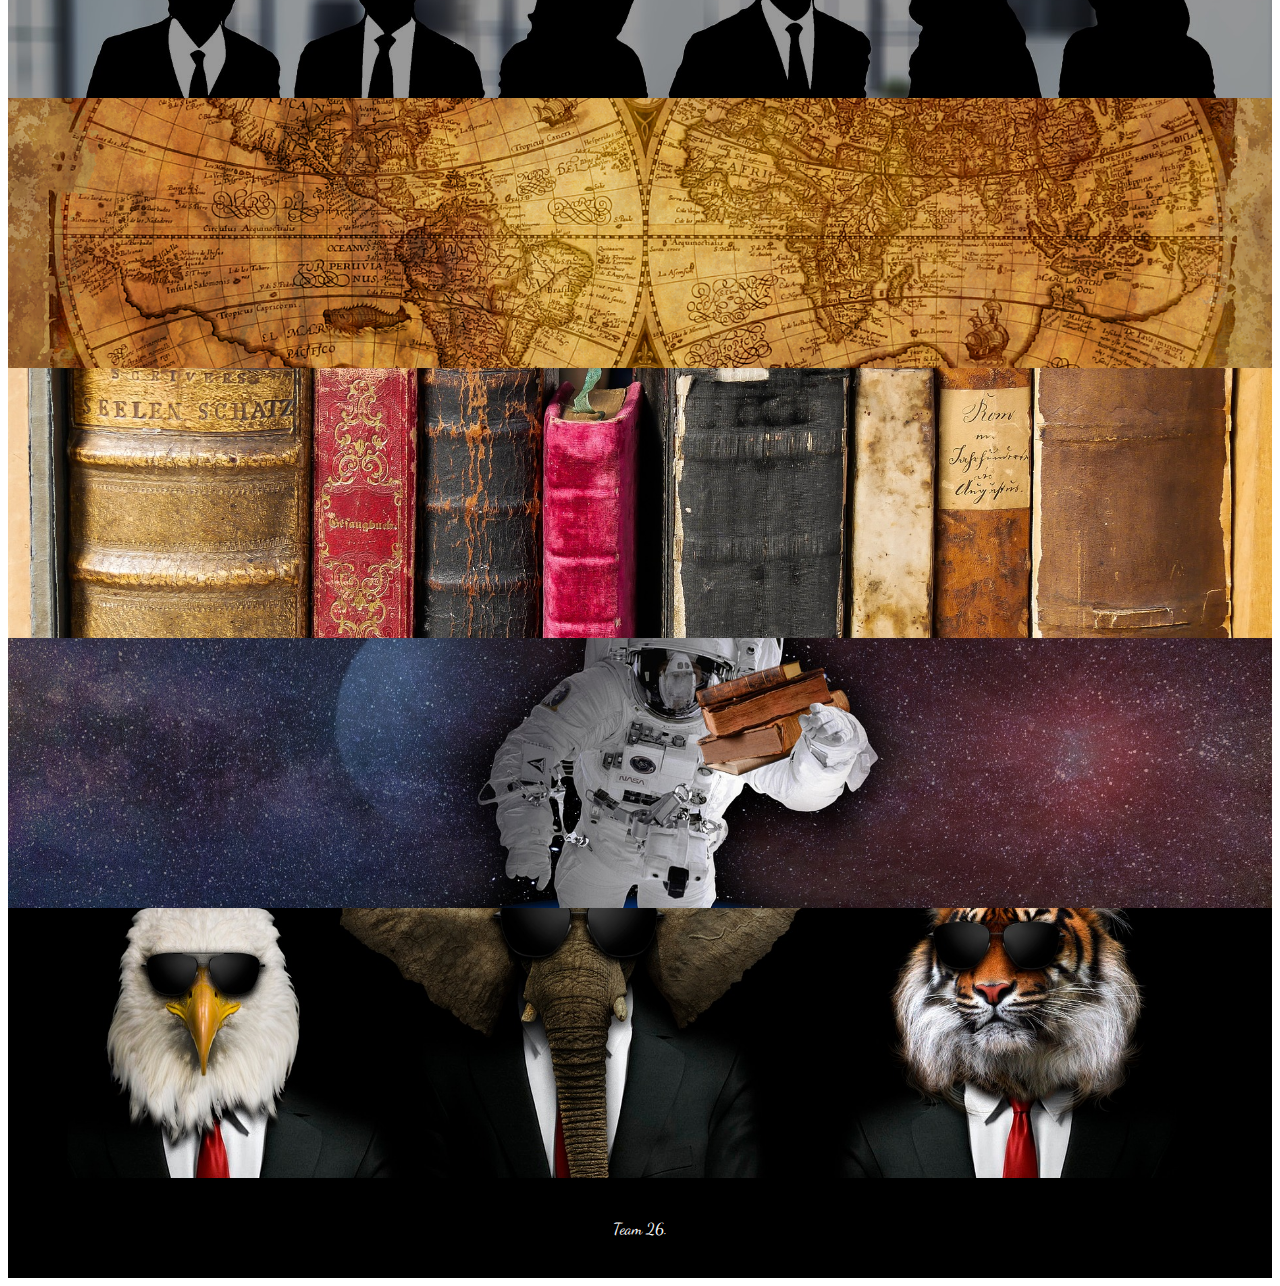
==== commit e50b35ce: "Cleaning up" ====
--- a/index.html
+++ b/index.html
@@ -31,7 +31,7 @@
 <body>
   <div class="wrapper">
     <div class="hero-image home-pic text-center" style="background-image: url(img/circuit.jpg);">
-      <nav class="navbar navbar-expand-sm navbar-dark">
+      <nav class="navbar navbar-expand-md navbar-dark">
         <a class="navbar-brand" href="index.html">PPLV</a>
         <button class="navbar-toggler" type="button" data-toggle="collapse" data-target="#navbarNavAltMarkup" aria-controls="navbarNavAltMarkup"
           aria-expanded="false" aria-label="Toggle navigation">
@@ -67,17 +67,14 @@
         <h4 class="intro-title">INRODUCTION</h4>
         <p class="intro-text">
           The PPLV group is all about the mathematical foundations of Computer Science - utilising logic and algebra to verify programs
-          and systems.
+          and systems.<sup>[1]</sup>
         </p>
       </div>
     </div>
 
     <ul class="card-group text-center">
       <li class="card card-wide">
-        <img class="card-img" src="img/pplv-team.jpg" alt="" />
-        <div class="card-image">
-          <!-- <video width="100%" controls><source src="vids/vid.mp4" type="video/ogg" /></video> -->
-        </div>
+        <img class="card-img" src="img/pplv-team.jpg" alt="PPLV group photo" title="[2]" />
         <div class="card-img-overlay">
           <div class="aligner between">
             <h4 class="card-title aligner-item">ABOUT</h4>
--- a/css/style.css
+++ b/css/style.css
@@ -145,6 +145,10 @@
   font-family: 'Raleway', sans-serif !important;
 }
 
+.list-margin {
+  margin: -17px auto -10px !important;
+}
+
 .people-wrapper {
   max-width: 1000px !important;
   margin: 30px auto;
@@ -287,6 +291,10 @@
   margin: 45px auto;
 }
 
+.italics {
+  font-style: italic;
+}
+
 
 /***********************************************************
 MEDIA
@@ -329,6 +337,7 @@
 
 .staff-img {
   width: 150px;
+  max-height: 100%;
   margin-bottom: 20px;
   -webkit-border-radius: 50%;
   -moz-border-radius: 50%;
--- a/css/responsive.css
+++ b/css/responsive.css
@@ -54,3 +54,9 @@
     height: 100% !important;
   }
 }
+
+@media screen and (min-width: 1200px) {
+  .card-img {
+    height: 100% !important;
+  }
+}
